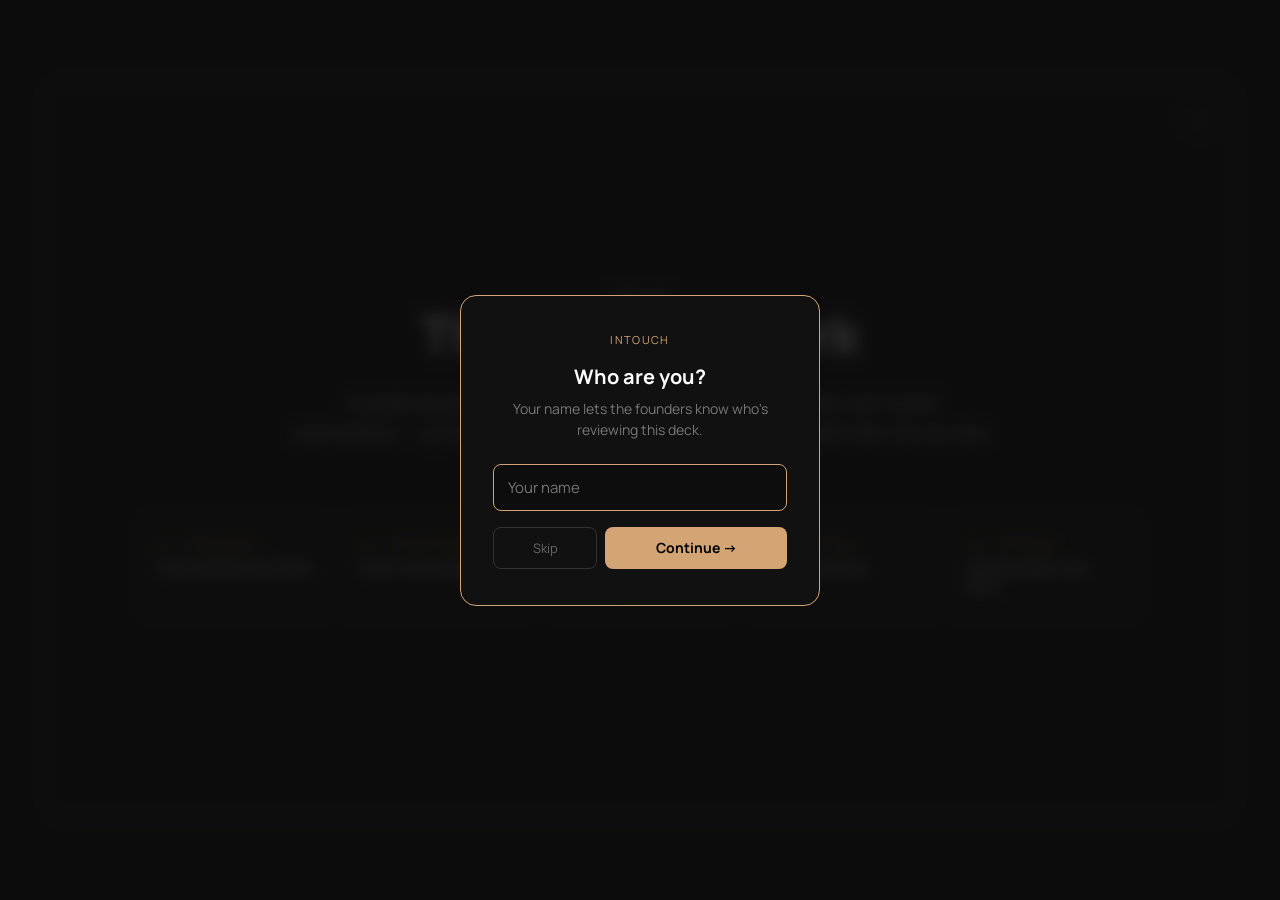
==== index.html @ 61f2061f "Remove local analytics dashboard — Google Sheets is the source of truth https://claude.ai/code/sessi" ====
<!DOCTYPE html>
<html lang="en">
<head>
<meta charset="UTF-8">
<meta name="viewport" content="width=device-width, initial-scale=1.0">
<title>InTouch — Investor Pitch</title>
<link rel="preconnect" href="https://fonts.googleapis.com">
<link rel="preconnect" href="https://fonts.gstatic.com" crossorigin>
<link href="https://fonts.googleapis.com/css2?family=IBM+Plex+Serif:wght@400;500;600&family=Manrope:wght@400;500;600;700;800&display=swap" rel="stylesheet">
<link rel="stylesheet" href="styles.css">
</head>
<body data-slide="index">

<div class="deck">

<div class="slide-hero">
<button class="copy-html-btn" type="button" data-nav-ignore aria-label="Copy deck as HTML">
    <svg viewBox="0 0 24 24" aria-hidden="true" width="16" height="16">
      <rect x="9" y="9" width="11" height="11" rx="2" fill="none" stroke="currentColor" stroke-width="1.5"/>
      <path d="M5 15 L5 5 L15 5" fill="none" stroke="currentColor" stroke-width="1.5" stroke-linecap="round" stroke-linejoin="round"/>
    </svg>
    <span class="copy-html-tooltip">Copy HTML</span>
  </button>
  <div class="brand">InTouch</div>
  <h1 class="tagline">The <span class="gold">trust</span> network</h1>
  <p class="subtitle">A professional network where connections are verified by real-world interactions — by design. Built for the 270 million professionals who run on who they know.</p>

  <nav class="deck-nav">
    <a href="slide-1-updated.html" class="nav-card">
      <div class="nav-label">01 · The market</div>
      <div class="nav-title">The outreach arms race</div>
    </a>
    <a href="slide-2.html" class="nav-card">
      <div class="nav-label">02 · The network</div>
      <div class="nav-title">Trust, not volume</div>
    </a>
    <a href="slide-3.html" class="nav-card">
      <div class="nav-label">03 · The opportunity</div>
      <div class="nav-title">270 million need networking</div>
    </a>
    <a href="slide-4-updated.html" class="nav-card">
      <div class="nav-label">04 · The plan</div>
      <div class="nav-title">Already moving</div>
    </a>
    <a href="slide-5.html" class="nav-card">
      <div class="nav-label">05 · The team</div>
      <div class="nav-title">Two founders, two exits</div>
    </a>
  </nav>

</div>

</div>

<script src="analytics.js"></script>
<script src="nav.js"></script>
<script src="copy-deck.js"></script>
</body>
</html>
---- styles.css ----
:root {
  --black: #0D0D0D;
  --gold: #D4A574;
  --white: #FFFFFF;
  --gray-100: #F5F5F5;
  --gray: #D1D1D1;
  --gray-mid: #999999;
  --gray-dark: #737373;
  --gray-700: #404040;
  --black-soft: #1A1A1A;
  --black-mid: #111111;
  --success: #7BC47F;
  --error: #D4645C;
  --border: rgba(212, 165, 116, 0.25);
  --font-display: 'Manrope', -apple-system, BlinkMacSystemFont, sans-serif;
  --font-body: 'IBM Plex Serif', Georgia, serif;
}

* { box-sizing: border-box; margin: 0; padding: 0; }

body {
  background: var(--black);
  color: var(--white);
  font-family: var(--font-body);
  min-height: 100vh;
  padding: 0;
}

.deck {
  max-width: 1260px;
  width: 100%;
  margin: 0 auto;
  padding: 20px 36px;
  min-height: 100vh;
  display: flex;
  flex-direction: column;
  justify-content: center;
}

.slide {
  background: var(--black-mid);
  border: 1px solid var(--border);
  border-radius: 16px;
  padding: 44px 60px 36px;
  margin-bottom: 0;
  position: relative;
  height: min(738px, calc(100vh - 90px));
  display: flex;
  flex-direction: column;
}

.slide .conclusion {
  margin-top: auto;
}

.slide .sources {
  flex-shrink: 0;
}

.slide-number {
  position: absolute;
  top: 24px;
  right: 32px;
  font-family: var(--font-display);
  font-weight: 600;
  font-size: 12px;
  letter-spacing: 0.12em;
  text-transform: uppercase;
  color: var(--gold);
}

.slide-label {
  font-family: var(--font-display);
  font-weight: 500;
  font-size: 13px;
  letter-spacing: 0.16em;
  text-transform: uppercase;
  color: var(--gold);
  margin-bottom: 10px;
}

.slide-title {
  font-family: var(--font-display);
  font-weight: 800;
  font-size: 42px;
  line-height: 1.1;
  color: var(--white);
  margin-bottom: 10px;
  letter-spacing: -0.02em;
}

.slide-subtitle {
  font-family: var(--font-display);
  font-weight: 500;
  font-size: 16px;
  color: var(--gold);
  margin-bottom: 24px;
  letter-spacing: 0.01em;
}

.bullets {
  list-style: none;
  padding: 0;
  margin: 0 0 24px 0;
}

.bullets li {
  font-family: var(--font-body);
  font-size: 18px;
  line-height: 1.55;
  color: var(--white);
  padding: 14px 0 14px 30px;
  position: relative;
  border-bottom: 1px solid var(--border);
}

.bullets li:last-child {
  border-bottom: none;
}

.bullets li::before {
  content: "";
  position: absolute;
  left: 0;
  top: 24px;
  width: 16px;
  height: 1px;
  background: var(--gold);
}

.bullets li strong {
  color: var(--gold);
  font-weight: 600;
}

.bullets-loop {
  position: relative;
}

.bullets-loop li:not(.loop-back)::after {
  content: "";
  position: absolute;
  left: 4px;
  bottom: -6px;
  width: 8px;
  height: 8px;
  border-right: 1.5px solid var(--gold);
  border-bottom: 1.5px solid var(--gold);
  transform: rotate(45deg);
  opacity: 0.5;
}

.bullets-loop li:nth-last-child(2)::after {
  display: none;
}

.bullets-loop li.loop-back {
  padding-left: 32px;
  padding-top: 8px;
  border-bottom: none;
  color: var(--gray-mid);
  font-style: italic;
  font-family: var(--font-display);
  font-size: 14px;
}

.bullets-loop li.loop-back::before {
  display: none;
}

.loop-label {
  font-style: italic;
  color: var(--gold);
  opacity: 0.7;
}

.chat-loop {
  position: relative;
  margin: 0 0 28px 0;
  padding: 0 8px;
  padding-bottom: 52px;
}

.chat-row {
  display: flex;
  flex-direction: column;
  gap: 5px;
  margin-bottom: 14px;
  max-width: 78%;
}

.chat-row.left {
  margin-right: auto;
  align-items: flex-start;
}

.chat-row.right {
  margin-left: auto;
  align-items: flex-end;
}

.chat-tag {
  font-family: var(--font-display);
  font-weight: 500;
  font-size: 9px;
  letter-spacing: 0.18em;
  text-transform: uppercase;
  color: var(--gray-dark);
  white-space: nowrap;
  padding: 0 4px;
}

.chat-bubble {
  background: var(--black-soft);
  border: 1px solid var(--border);
  border-radius: 14px;
  padding: 14px 18px;
  font-family: var(--font-body);
  font-size: 17px;
  color: var(--white);
  line-height: 1.45;
  width: 100%;
}

.chat-row.left .chat-bubble {
  border-bottom-left-radius: 4px;
}

.chat-row.right .chat-bubble {
  border-bottom-right-radius: 4px;
}

.chat-bubble strong {
  color: var(--gold);
  font-weight: 600;
}

.chat-loop .return-arrow {
  position: absolute;
  left: 0;
  bottom: 0;
  width: 96px;
  height: 56px;
  pointer-events: none;
}

.conclusion {
  border-top: 2px solid var(--gold);
  padding-top: 22px;
  margin-top: 24px;
  font-family: var(--font-display);
  font-weight: 700;
  font-size: 24px;
  line-height: 1.3;
  color: var(--white);
  letter-spacing: -0.01em;
}

.conclusion::before {
  content: "→ ";
  color: var(--gold);
  font-weight: 800;
}

/* Table styles for S2 */
.comparison {
  width: 100%;
  border-collapse: collapse;
  margin: 0 0 20px 0;
}

.comparison thead th {
  text-align: left;
  padding: 14px 18px;
  font-family: var(--font-display);
  font-weight: 600;
  font-size: 13px;
  letter-spacing: 0.12em;
  text-transform: uppercase;
  color: var(--gray-mid);
  border-bottom: 1px solid var(--border);
}

.comparison thead th.intouch {
  color: var(--gold);
  background: rgba(212, 165, 116, 0.04);
}

.comparison tbody td {
  padding: 12px 18px;
  font-family: var(--font-body);
  font-size: 16px;
  line-height: 1.4;
  border-bottom: 1px solid var(--border);
  vertical-align: top;
}

.comparison tbody tr:last-child td {
  border-bottom: none;
}

.comparison .label {
  font-family: var(--font-display);
  font-weight: 600;
  font-size: 13px;
  color: var(--gray-mid);
  letter-spacing: 0.02em;
  width: 26%;
}

.comparison .volume {
  color: var(--gray);
  width: 37%;
}

.comparison .intouch {
  color: var(--white);
  font-weight: 500;
  background: rgba(212, 165, 116, 0.04);
  width: 37%;
}

.comparison .intouch strong {
  color: var(--gold);
  font-weight: 600;
}

/* S4: highlight values */
.stat {
  color: var(--gold);
  font-weight: 600;
  font-family: var(--font-display);
}

/* Title slide */
.slide-hero {
  padding: 64px 56px;
  text-align: center;
  background: var(--black);
  border: 1px solid var(--border);
  border-radius: 16px;
  height: min(738px, calc(100vh - 90px));
  display: flex;
  flex-direction: column;
  justify-content: center;
  position: relative;
}

.slide-hero .wordmark {
  display: flex;
  align-items: center;
  justify-content: center;
  gap: 10px;
  margin-bottom: 18px;
}

.slide-hero .wordmark-text {
  font-family: var(--font-display);
  font-weight: 800;
  font-size: 26px;
  letter-spacing: -0.02em;
  color: var(--white);
}

.slide-hero .gold-rule {
  width: 44px;
  height: 2px;
  background: var(--gold);
  margin: 18px auto 32px;
}

.slide-hero .raise-kicker {
  font-family: var(--font-body);
  font-size: 11px;
  font-weight: 600;
  letter-spacing: 0.12em;
  text-transform: uppercase;
  color: var(--gold);
  margin-top: 40px;
  padding-top: 40px;
  position: relative;
}

.slide-hero .raise-kicker::before {
  content: "";
  display: block;
  width: 44px;
  height: 2px;
  background: var(--gold);
  margin: 0 auto 24px;
  position: absolute;
  top: 0;
  left: 50%;
  transform: translateX(-50%);
}

.slide-hero .tagline {
  font-family: var(--font-display);
  font-weight: 800;
  font-size: 52px;
  line-height: 1.1;
  letter-spacing: -0.02em;
  color: var(--white);
  margin-bottom: 24px;
}

.slide-hero .tagline .gold {
  color: var(--gold);
}

.slide-hero .subtitle {
  font-family: var(--font-body);
  font-style: italic;
  font-size: 21px;
  color: var(--gray);
  line-height: 1.45;
  max-width: 700px;
  margin: 0 auto;
}

/* Section divider in S4 */
.plan-milestone {
  background: rgba(212, 165, 116, 0.06);
  border-left: 2px solid var(--gold);
  padding: 18px 24px;
  margin: 16px 0;
  font-family: var(--font-body);
  font-size: 17px;
  line-height: 1.5;
}

.plan-milestone .stat {
  font-size: 20px;
}

.plan-label {
  font-family: var(--font-display);
  font-weight: 600;
  font-size: 11px;
  letter-spacing: 0.16em;
  text-transform: uppercase;
  color: var(--gold);
  margin-bottom: 10px;
}

.plan-row {
  font-family: var(--font-body);
  font-size: 17px;
  color: var(--white);
  line-height: 1.45;
}

.plan-row + .plan-row {
  margin-top: 4px;
}

.plan-note {
  font-family: var(--font-body);
  font-size: 13px;
  color: var(--gray-mid);
  font-style: italic;
  line-height: 1.4;
  margin-top: 4px;
  padding-left: 92px;
}

.plan-row + .plan-note {
  margin-top: 6px;
}

.plan-key {
  display: inline-block;
  min-width: 84px;
  font-family: var(--font-display);
  font-weight: 600;
  font-size: 11px;
  letter-spacing: 0.14em;
  text-transform: uppercase;
  color: var(--gray-mid);
  margin-right: 8px;
}

.sources {
  margin-top: 16px;
  padding-top: 12px;
  border-top: 1px solid rgba(212, 165, 116, 0.1);
  font-family: var(--font-display);
  font-size: 11px;
  font-weight: 400;
  color: var(--gray-dark);
  letter-spacing: 0.04em;
  text-align: right;
  line-height: 1.5;
}

.spiral {
  position: relative;
  width: 100%;
  height: 500px;
  margin: 0 0 40px 0;
}

.spiral-curve {
  position: absolute;
  top: 0;
  left: 0;
  width: 100%;
  height: 100%;
  z-index: 1;
  pointer-events: none;
}

.spiral-stat {
  position: absolute;
  width: 220px;
  background: var(--black-soft);
  border: 1px solid var(--border);
  border-radius: 8px;
  padding: 14px 16px;
  z-index: 2;
  display: flex;
  gap: 12px;
  align-items: flex-start;
}

.stat-num {
  flex-shrink: 0;
  width: 24px;
  height: 24px;
  border-radius: 50%;
  background: var(--gold);
  color: var(--black);
  font-family: var(--font-display);
  font-weight: 800;
  font-size: 13px;
  display: flex;
  align-items: center;
  justify-content: center;
  margin-top: 2px;
}

.stat-content {
  flex: 1;
  min-width: 0;
}

.node-stat {
  font-family: var(--font-display);
  font-weight: 700;
  font-size: 17px;
  color: var(--white);
  line-height: 1.2;
  margin-bottom: 6px;
}

.node-detail {
  font-family: var(--font-body);
  font-size: 13px;
  color: var(--gray);
  line-height: 1.4;
}

.roadmap {
  margin: 0 0 24px 0;
}

.roadmap-grid {
  display: grid;
  grid-template-columns: 1fr 1fr 1fr;
  gap: 14px;
  margin-bottom: 18px;
}

.roadmap-column {
  padding: 18px 20px;
  border-radius: 8px;
  background: var(--black-soft);
  border: 1px solid var(--border);
}

.roadmap-column.active-column {
  border: 1px solid var(--gold);
  background: rgba(212, 165, 116, 0.04);
}

.roadmap-column.future-column {
  background: var(--black-soft);
  border: 1px dashed rgba(212, 165, 116, 0.4);
}

.column-header {
  font-family: var(--font-display);
  font-weight: 700;
  font-size: 11px;
  letter-spacing: 0.16em;
  text-transform: uppercase;
  color: var(--gold);
  margin-bottom: 16px;
  padding-bottom: 10px;
  border-bottom: 1px solid var(--border);
}

.sub-label {
  font-weight: 400;
  color: var(--gray-mid);
  font-size: 10px;
  letter-spacing: 0.08em;
  margin-left: 8px;
  text-transform: none;
}

.column-item {
  margin-bottom: 14px;
}

.column-item:last-child {
  margin-bottom: 0;
}

.roadmap-rail {
  position: relative;
  display: grid;
  grid-template-columns: 1fr 1fr 1fr;
  gap: 16px;
  margin-top: 4px;
}

.rail-cell {
  position: relative;
  display: flex;
  flex-direction: column;
  align-items: center;
  padding-top: 20px;
}

.rail-cell::before {
  content: "";
  position: absolute;
  top: 9px;
  height: 1.5px;
  background: var(--gold);
}

.rail-cell-past::before {
  left: 50%;
  right: -8px;
  opacity: 0.9;
}

.rail-cell-now::before {
  left: -8px;
  right: 50%;
  opacity: 0.9;
}

.rail-cell-now::after {
  content: "";
  position: absolute;
  top: 9px;
  left: 50%;
  right: -8px;
  height: 0;
  border-top: 1.5px dashed var(--gold);
  opacity: 0.6;
}

.rail-cell-future::before {
  left: -8px;
  right: 50%;
  height: 0;
  border-top: 1.5px dashed var(--gold);
  background: transparent;
  opacity: 0.6;
}

.rail-dot {
  position: absolute;
  top: 4px;
  width: 11px;
  height: 11px;
  border-radius: 50%;
  background: var(--gold);
  z-index: 2;
  box-sizing: content-box;
}

.rail-dot.dot-now {
  width: 14px;
  height: 14px;
  top: 3px;
  box-shadow: 0 0 0 5px rgba(212, 165, 116, 0.2);
}

.rail-dot.dot-future {
  background: var(--black-mid);
  border: 1.5px solid var(--gold);
  width: 9px;
  height: 9px;
  top: 5px;
}

.rail-label {
  font-family: var(--font-display);
  font-weight: 500;
  font-size: 11px;
  letter-spacing: 0.12em;
  text-transform: uppercase;
  color: var(--gray-dark);
  text-align: center;
  margin-top: 6px;
}

.rail-label-now {
  color: var(--gold);
  font-weight: 700;
}

.rail-mark {
  display: block;
  font-size: 11px;
  letter-spacing: 0.08em;
  color: var(--gray-mid);
  font-weight: 400;
  text-transform: none;
  margin-top: 2px;
}

.item-title {
  font-family: var(--font-display);
  font-weight: 600;
  font-size: 15px;
  color: var(--white);
  line-height: 1.25;
  margin-bottom: 4px;
}

.item-detail {
  font-family: var(--font-body);
  font-size: 13px;
  color: var(--gray);
  line-height: 1.4;
}

.founders {
  display: grid;
  grid-template-columns: 1fr 1fr;
  gap: 14px;
  margin-bottom: 28px;
}

.founder-card {
  background: var(--black-soft);
  border: 1px solid var(--border);
  border-radius: 8px;
  padding: 18px 22px;
}

.founder-name {
  font-family: var(--font-display);
  font-weight: 700;
  font-size: 18px;
  color: var(--white);
  margin-bottom: 2px;
}

.founder-role {
  font-family: var(--font-display);
  font-weight: 500;
  font-size: 12px;
  color: var(--gold);
  letter-spacing: 0.06em;
  margin-bottom: 12px;
}

.founder-bio {
  display: flex;
  flex-direction: column;
  gap: 6px;
}

.founder-bullet {
  font-family: var(--font-body);
  font-size: 14px;
  color: var(--gray);
  line-height: 1.4;
  padding-left: 14px;
  position: relative;
}

.founder-bullet::before {
  content: "";
  position: absolute;
  left: 0;
  top: 8px;
  width: 6px;
  height: 1px;
  background: var(--gold);
}

.journey-timeline {
  position: relative;
  padding: 0;
  margin: 20px 0 28px;
}

.timeline-row {
  display: grid;
  grid-template-columns: repeat(5, 1fr);
  gap: 0;
}

.timeline-slot {
  text-align: center;
  padding: 0 8px;
}

.timeline-above {
  align-items: end;
  min-height: 72px;
}

.timeline-above .timeline-slot {
  padding-bottom: 18px;
  align-self: end;
}

.timeline-below {
  align-items: start;
  min-height: 72px;
}

.timeline-below .timeline-slot {
  padding-top: 18px;
  align-self: start;
}

.timeline-axis {
  position: relative;
  display: grid;
  grid-template-columns: repeat(5, 1fr);
  height: 22px;
  align-items: center;
}

.axis-slot {
  display: flex;
  justify-content: center;
  align-items: center;
  position: relative;
  z-index: 1;
}

.axis-line-past,
.axis-line-future {
  position: absolute;
  top: 50%;
  height: 1px;
  transform: translateY(-50%);
}

.axis-line-past {
  left: 10%;
  width: 60%;
  background: var(--gold);
  opacity: 0.6;
}

.axis-line-future {
  left: 70%;
  width: 20%;
  background-image: linear-gradient(to right, var(--gold) 50%, transparent 50%);
  background-size: 6px 1px;
  background-repeat: repeat-x;
  opacity: 0.6;
}

.stop-dot {
  width: 10px;
  height: 10px;
  border-radius: 50%;
  background: var(--gold);
  border: 2px solid var(--black-mid);
  box-sizing: content-box;
}

.stop-dot.dot-now {
  width: 16px;
  height: 16px;
  box-shadow: 0 0 0 5px rgba(212, 165, 116, 0.2);
}

.stop-dot.dot-future {
  background: var(--black-mid);
  border: 1.5px solid var(--gold);
}

.stop-label {
  font-family: var(--font-display);
  font-weight: 600;
  font-size: 13px;
  letter-spacing: 0.1em;
  text-transform: uppercase;
  color: var(--gray-dark);
  margin-bottom: 6px;
}

.stop-label-now {
  color: var(--gold);
  font-weight: 700;
}

.stop-text {
  font-family: var(--font-body);
  font-size: 15px;
  color: var(--gray);
  line-height: 1.4;
}

.stop-text-now {
  color: var(--white);
  font-weight: 500;
  font-family: var(--font-display);
  font-size: 15px;
}

.future-slot .stop-text {
  color: var(--gray-mid);
  font-style: italic;
}

.future-slot .stop-label {
  color: var(--gray-mid);
}

.stop-stat {
  font-family: var(--font-display);
  font-weight: 600;
  font-size: 15px;
  color: var(--white);
  line-height: 1.3;
  margin-top: 6px;
}

.future-slot .stop-stat {
  color: var(--gray);
  font-style: normal;
}

.stop-stat:first-child {
  margin-top: 0;
}

.stop-fine {
  font-family: var(--font-body);
  font-size: 12px;
  color: var(--gray-mid);
  line-height: 1.35;
  margin-top: 2px;
  font-style: italic;
  font-weight: 400;
}

.future-slot .stop-fine {
  color: var(--gray-dark);
}

.deck-nav {
  display: grid;
  grid-template-columns: repeat(5, 1fr);
  gap: 12px;
  margin-top: 40px;
  max-width: 1000px;
  margin-left: auto;
  margin-right: auto;
}

.nav-card {
  display: block;
  padding: 18px 16px;
  background: var(--black-mid);
  border: 1px solid var(--border);
  border-radius: 8px;
  text-decoration: none;
  transition: border-color 0.15s ease, background 0.15s ease;
  text-align: left;
}

.nav-card:hover {
  border-color: var(--gold);
  background: var(--black-soft);
}

.nav-label {
  font-family: var(--font-display);
  font-weight: 600;
  font-size: 11px;
  letter-spacing: 0.14em;
  text-transform: uppercase;
  color: var(--gold);
  margin-bottom: 7px;
}

.nav-title {
  font-family: var(--font-display);
  font-weight: 600;
  font-size: 14px;
  line-height: 1.3;
  color: var(--white);
  letter-spacing: -0.01em;
}

.archive-links {
  margin-top: 24px;
  font-family: var(--font-display);
  font-weight: 500;
  font-size: 11px;
  letter-spacing: 0.08em;
  color: var(--gray-dark);
  text-align: center;
}

.archive-links a {
  color: var(--gray-mid);
  text-decoration: none;
  margin: 0 6px;
  transition: color 0.15s ease;
}

.archive-links a:hover {
  color: var(--gold);
}

.archive-links span {
  color: var(--gray-dark);
  opacity: 0.5;
}

/* Version ribbon for comparison slides — sits out of the slide frame, same scale as back-link */
.version-ribbon {
  font-family: var(--font-display);
  font-weight: 500;
  font-size: 11px;
  letter-spacing: 0.08em;
}

.version-ribbon.existing {
  color: var(--gray-mid);
}

.version-ribbon.updated {
  color: var(--gold);
}

/* S5: team slide */
.team-grid {
  display: grid;
  grid-template-columns: 1fr 1fr;
  gap: 20px;
  margin-bottom: 8px;
}

.team-card {
  background: var(--black-soft);
  border: 1px solid var(--border);
  border-radius: 8px;
  padding: 28px;
}

.team-photo {
  width: 80px;
  height: 80px;
  border-radius: 50%;
  object-fit: cover;
  border: 2px solid var(--gold);
  margin-bottom: 16px;
  display: block;
  filter: grayscale(100%);
}

.team-name {
  font-family: var(--font-display);
  font-weight: 700;
  font-size: 20px;
  color: var(--white);
  margin-bottom: 2px;
}

.team-role {
  font-family: var(--font-display);
  font-weight: 500;
  font-size: 12px;
  color: var(--gold);
  letter-spacing: 0.06em;
  margin-bottom: 16px;
}

.team-bullets {
  display: flex;
  flex-direction: column;
  gap: 6px;
}

.team-bullet {
  font-family: var(--font-body);
  font-size: 14px;
  color: var(--gray);
  line-height: 1.4;
  padding-left: 14px;
  position: relative;
}

.team-bullet::before {
  content: "";
  position: absolute;
  left: 0;
  top: 9px;
  width: 6px;
  height: 1px;
  background: var(--gold);
}

/* Edge navigation arrows */
.nav-arrow {
  position: fixed;
  top: 0;
  bottom: 0;
  width: 72px;
  background: transparent;
  border: none;
  padding: 0;
  margin: 0;
  cursor: pointer;
  display: flex;
  align-items: center;
  justify-content: center;
  color: var(--gold);
  z-index: 100;
  transition: background 0.2s ease;
  -webkit-tap-highlight-color: transparent;
}

.nav-arrow-left { left: 0; justify-content: flex-start; padding-left: 12px; }
.nav-arrow-right { right: 0; justify-content: flex-end; padding-right: 12px; }

.nav-arrow svg {
  width: 26px;
  height: 26px;
  opacity: 0;
  transform: translateX(0);
  transition: opacity 0.2s ease, transform 0.2s ease;
}

.nav-arrow-left:hover {
  background: linear-gradient(to right, rgba(212, 165, 116, 0.08), transparent);
}

.nav-arrow-right:hover {
  background: linear-gradient(to left, rgba(212, 165, 116, 0.08), transparent);
}

.nav-arrow:hover svg { opacity: 0.75; }
.nav-arrow-left:hover svg { transform: translateX(-2px); }
.nav-arrow-right:hover svg { transform: translateX(2px); }

.nav-arrow-disabled { cursor: default; }
.nav-arrow-disabled:hover { background: transparent; }
.nav-arrow-disabled:hover svg { opacity: 0.15; transform: none; }

@media (max-width: 768px) {
  .nav-arrow { width: 44px; }
  .nav-arrow svg { width: 20px; height: 20px; }
}

/* Top bar sitting outside the slide frame, holds back-link + version ribbon */
.slide-topbar {
  display: flex;
  justify-content: space-between;
  align-items: baseline;
  margin-bottom: 14px;
}

.slide-topbar .back-link {
  margin-bottom: 0;
}

/* Back link on individual slide pages */
.back-link {
  display: inline-block;
  font-family: var(--font-display);
  font-weight: 500;
  font-size: 11px;
  letter-spacing: 0.08em;
  color: var(--gray-mid);
  text-decoration: none;
  margin-bottom: 14px;
  transition: color 0.15s ease;
}

.back-link:hover {
  color: var(--gold);
}

.back-link::before {
  content: "← ";
  color: var(--gold);
}

@media (max-width: 768px) {
  body { overflow: auto; display: block; }
  .deck {
    padding: 16px 12px;
    min-height: 0;
    display: block;
  }
  .slide { padding: 28px 20px 20px; height: auto; }
  .slide-title { font-size: 28px; }
  .slide-hero { padding: 40px 20px; height: auto; }
  .slide-hero .tagline { font-size: 32px; }
  .conclusion { font-size: 17px; }
  .bullets li { font-size: 15px; }
  .comparison .label, .comparison .volume, .comparison .intouch { width: auto; }
  .comparison tbody td { font-size: 15px; padding: 14px 12px; }

  .chat-row {
    max-width: 92%;
    gap: 4px;
  }
  .chat-tag {
    font-size: 9px;
  }
  .chat-bubble {
    font-size: 15px;
    padding: 12px 16px;
  }
  .chat-loop .return-arrow {
    width: 80px;
    height: 48px;
  }

  .spiral {
    height: 560px;
  }
  .spiral-stat {
    width: 46% !important;
    padding: 10px 12px;
  }
  .stat-num {
    width: 20px;
    height: 20px;
    font-size: 11px;
  }
  .spiral-stat .node-stat { font-size: 13px; }
  .spiral-stat .node-detail { font-size: 11px; line-height: 1.3; }

  .roadmap-grid {
    grid-template-columns: 1fr;
    gap: 12px;
    position: relative;
    padding-left: 28px;
    margin-bottom: 12px;
  }
  .roadmap-grid::before {
    content: "";
    position: absolute;
    top: 20px;
    bottom: 20px;
    left: 8px;
    width: 1.5px;
    background: var(--gold);
  }
  .roadmap-column {
    position: relative;
  }
  .roadmap-column::before {
    content: "";
    position: absolute;
    left: -24px;
    top: 24px;
    width: 11px;
    height: 11px;
    border-radius: 50%;
    background: var(--gold);
    border: 3px solid var(--black-mid);
    box-sizing: content-box;
  }
  .roadmap-column.active-column::before {
    width: 14px;
    height: 14px;
    left: -25px;
    box-shadow: 0 0 0 4px rgba(212, 165, 116, 0.2);
  }
  .roadmap-column.future-column::before {
    background: var(--black-mid);
    border: 1.5px solid var(--gold);
  }

  .roadmap-rail { display: none; }

  .founders {
    grid-template-columns: 1fr;
    gap: 12px;
  }

  .timeline-slot { padding: 0 8px; }
  .stop-text { font-size: 13px; }
  .stop-label { font-size: 11px; }
  .stop-stat { font-size: 13px; }
  .stop-fine { font-size: 11px; }

  .team-grid {
    grid-template-columns: 1fr;
    gap: 14px;
  }

  .deck-nav {
    grid-template-columns: repeat(2, 1fr);
    gap: 10px;
  }
  .nav-card { padding: 16px 14px; }
  .nav-title { font-size: 14px; }
}

/* Copy-HTML button (agent-readable export) */
.copy-html-btn {
  position: absolute;
  top: 20px;
  right: 20px;
  display: inline-flex;
  align-items: center;
  justify-content: center;
  width: 32px;
  height: 32px;
  padding: 0;
  background: transparent;
  border: 1px solid var(--border);
  border-radius: 8px;
  color: var(--gray-mid);
  cursor: pointer;
  transition: color 0.15s ease, border-color 0.15s ease, background 0.15s ease;
  z-index: 5;
}

.copy-html-btn:hover {
  color: var(--gold);
  border-color: var(--gold);
  background: rgba(212, 165, 116, 0.08);
}

.copy-html-btn svg {
  display: block;
}

.copy-html-btn-ok {
  color: var(--success);
  border-color: var(--success);
}

.copy-html-btn-err {
  color: var(--error);
  border-color: var(--error);
}

.copy-html-tooltip {
  position: absolute;
  top: 50%;
  right: calc(100% + 8px);
  transform: translateY(-50%);
  font-family: var(--font-display);
  font-weight: 500;
  font-size: 11px;
  letter-spacing: 0.06em;
  white-space: nowrap;
  color: var(--white);
  background: var(--black-soft);
  border: 1px solid var(--border);
  padding: 5px 9px;
  border-radius: 6px;
  opacity: 0;
  pointer-events: none;
  transition: opacity 0.12s ease;
}

.copy-html-btn:hover .copy-html-tooltip,
.copy-html-btn:focus-visible .copy-html-tooltip,
.copy-html-btn-ok .copy-html-tooltip,
.copy-html-btn-err .copy-html-tooltip {
  opacity: 1;
}
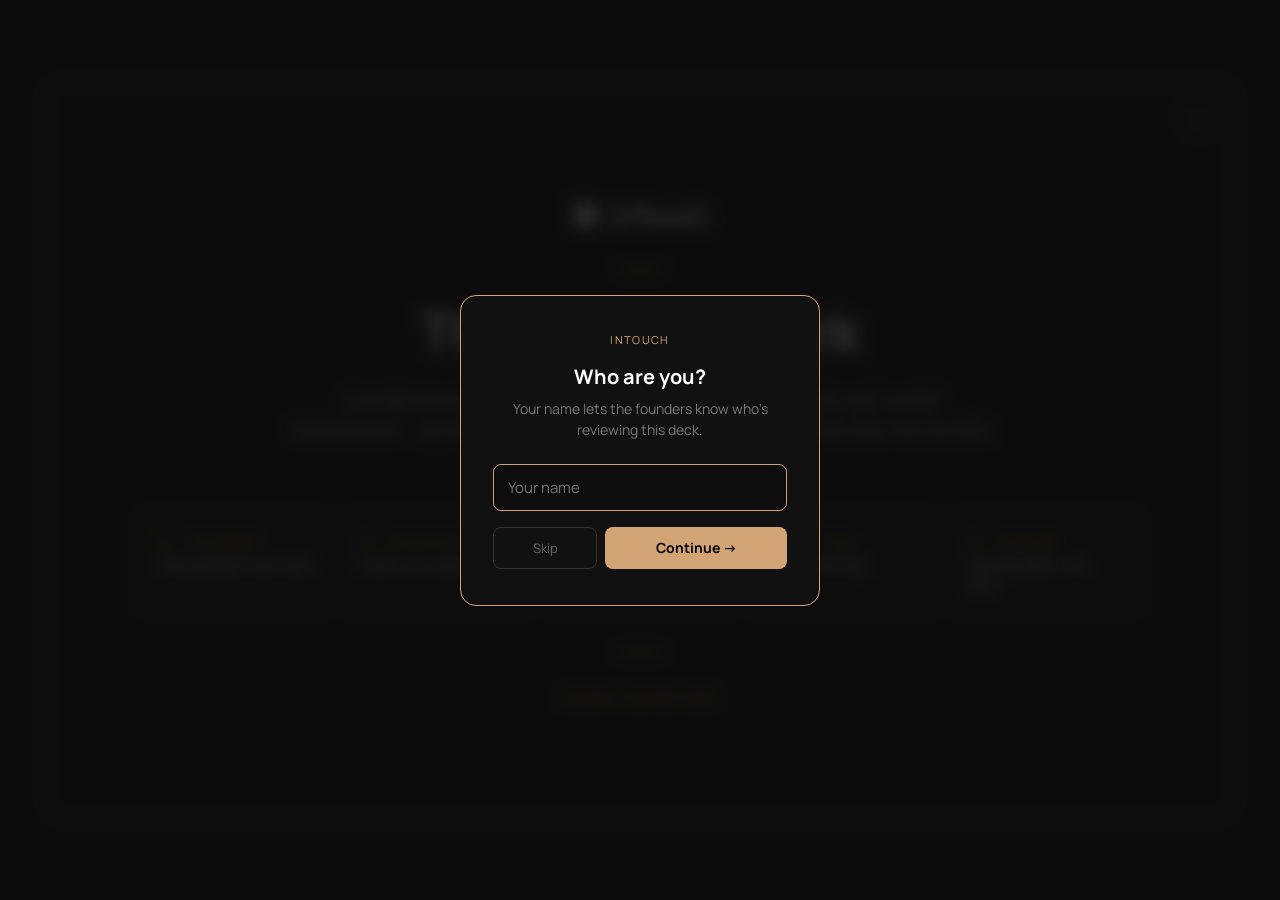
==== commit 3297d22b: "Merge pull request #20 from ynizan/claude/analytics-claude-webhook-HtMJh Add pitch analytics trackin" ====
--- a/index.html
+++ b/index.html
@@ -7,6 +7,7 @@
 <link rel="preconnect" href="https://fonts.googleapis.com">
 <link rel="preconnect" href="https://fonts.gstatic.com" crossorigin>
 <link href="https://fonts.googleapis.com/css2?family=IBM+Plex+Serif:wght@400;500;600&family=Manrope:wght@400;500;600;700;800&display=swap" rel="stylesheet">
+<link rel="icon" type="image/svg+xml" href="favicon.svg">
 <link rel="stylesheet" href="styles.css">
 </head>
 <body data-slide="index">
@@ -21,7 +22,14 @@
     </svg>
     <span class="copy-html-tooltip">Copy HTML</span>
   </button>
-  <div class="brand">InTouch</div>
+  <div class="wordmark">
+    <svg width="28" height="28" viewBox="0 0 48 48" fill="none" xmlns="http://www.w3.org/2000/svg">
+      <rect x="4" y="4" width="40" height="40" rx="8" fill="#FFFFFF"></rect>
+      <path d="M22 14L28 11V37H22V18L18 20V14H22Z" fill="#0D0D0D"></path>
+    </svg>
+    <span class="wordmark-text">InTouch</span>
+  </div>
+  <div class="gold-rule"></div>
   <h1 class="tagline">The <span class="gold">trust</span> network</h1>
   <p class="subtitle">A professional network where connections are verified by real-world interactions — by design. Built for the 270 million professionals who run on who they know.</p>
 
@@ -48,11 +56,13 @@
     </a>
   </nav>
 
+  <div class="raise-kicker">Raising $1M Pre-Seed</div>
+
 </div>
 
 </div>
 
-<script src="analytics.js"></script>
+
 <script src="nav.js"></script>
 <script src="copy-deck.js"></script>
 </body>
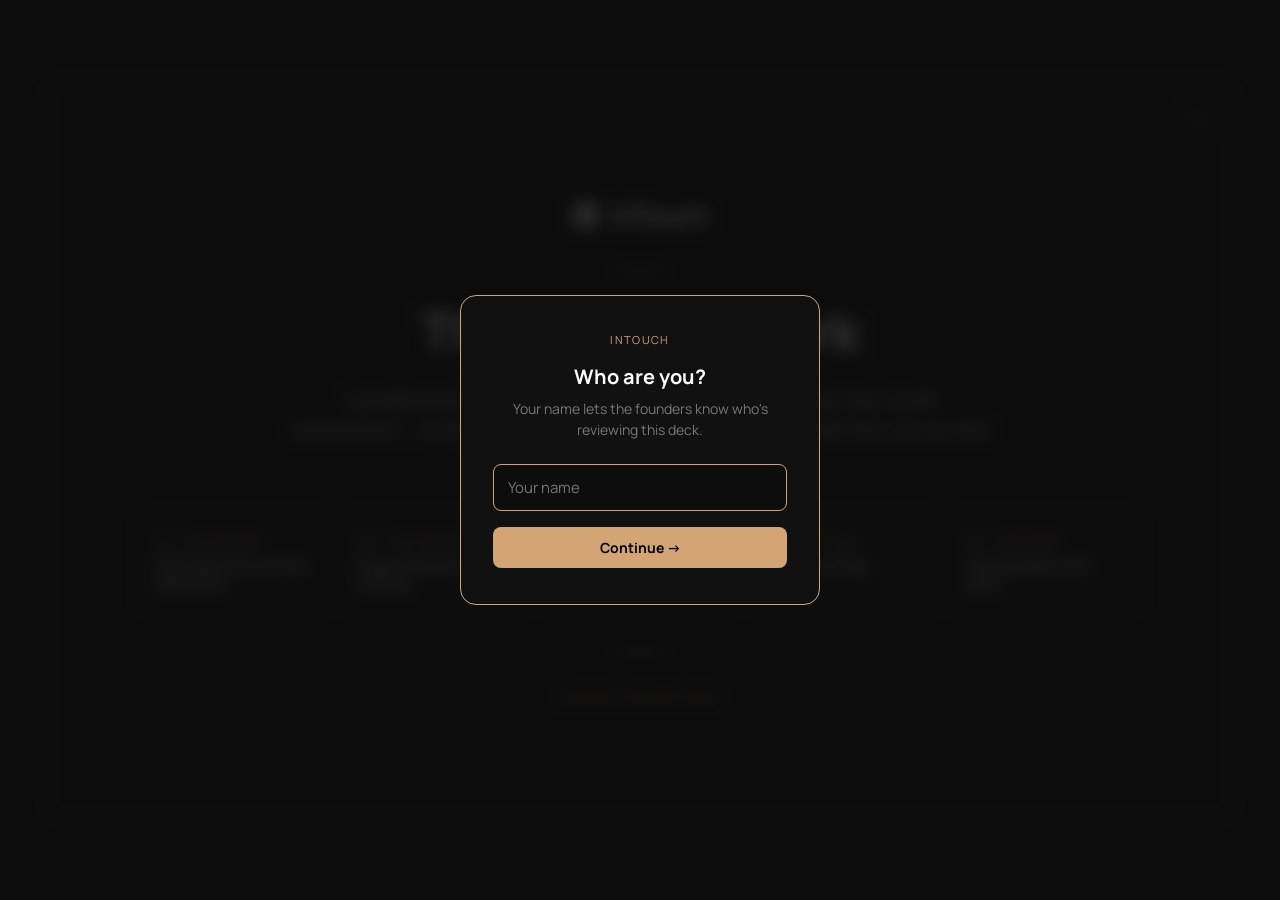
==== commit dae595e2: "Restructure deck: lead with 270M, add channels table, shift LinkedIn to S3 New narrative arc:   S1 (" ====
--- a/index.html
+++ b/index.html
@@ -36,15 +36,15 @@
   <nav class="deck-nav">
     <a href="slide-1-updated.html" class="nav-card">
       <div class="nav-label">01 · The market</div>
-      <div class="nav-title">The outreach arms race</div>
+      <div class="nav-title">270 million run on who they know</div>
     </a>
     <a href="slide-2.html" class="nav-card">
-      <div class="nav-label">02 · The network</div>
-      <div class="nav-title">Trust, not volume</div>
+      <div class="nav-label">02 · The problem</div>
+      <div class="nav-title">Every channel is closing</div>
     </a>
     <a href="slide-3.html" class="nav-card">
-      <div class="nav-label">03 · The opportunity</div>
-      <div class="nav-title">270 million need networking</div>
+      <div class="nav-label">03 · The network</div>
+      <div class="nav-title">Trust, not volume</div>
     </a>
     <a href="slide-4-updated.html" class="nav-card">
       <div class="nav-label">04 · The plan</div>
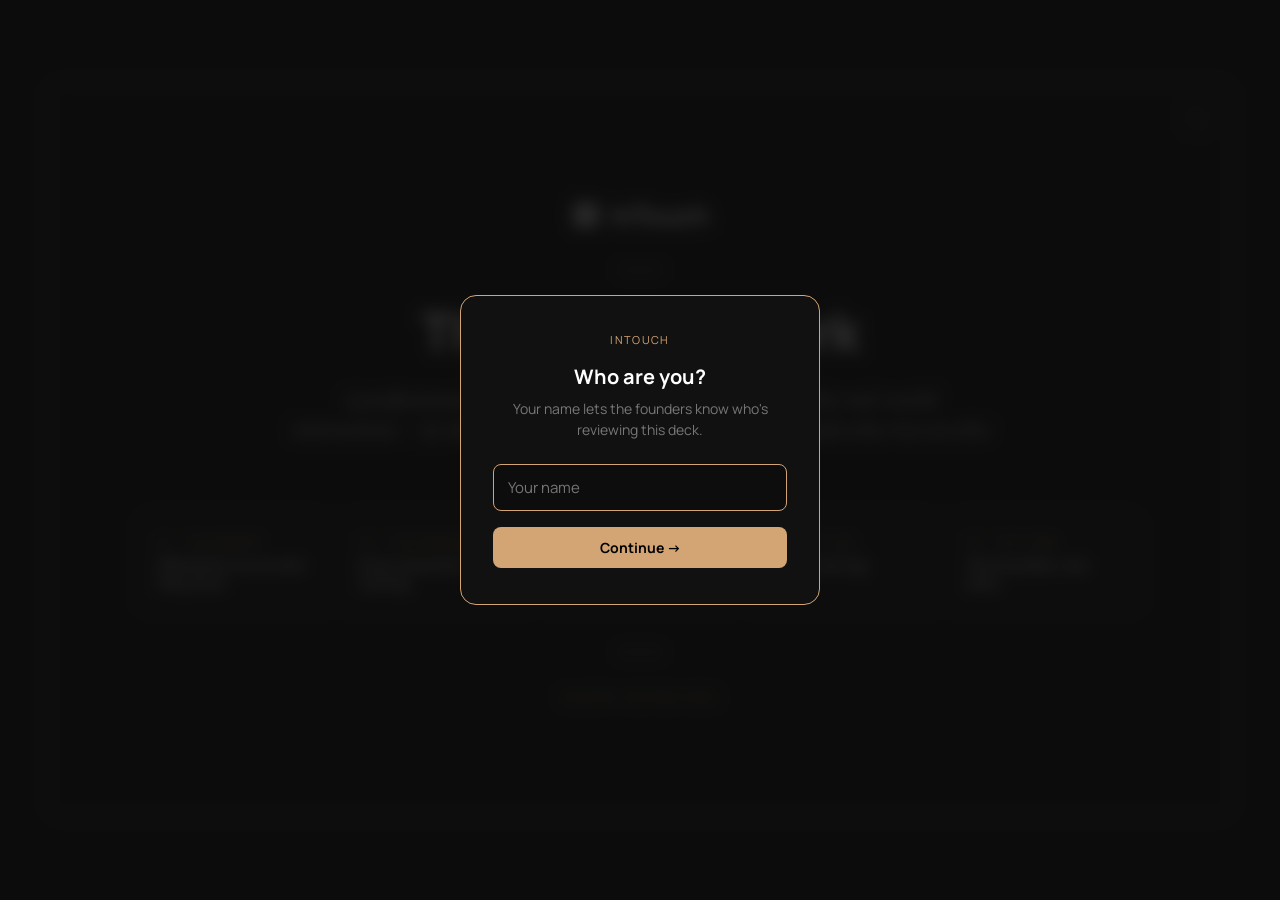
==== commit 4a7b6d14: "S1: 338M TAM table, The Networkers label; remove title line breaks - S1 label: "The market" → "The N" ====
--- a/index.html
+++ b/index.html
@@ -31,12 +31,12 @@
   </div>
   <div class="gold-rule"></div>
   <h1 class="tagline">The <span class="gold">trust</span> network</h1>
-  <p class="subtitle">A professional network where connections are verified by real-world interactions — by design. Built for the 270 million professionals who run on who they know.</p>
+  <p class="subtitle">A professional network where connections are verified by real-world interactions — by design. Built for the 338 million professionals who run on who they know.</p>
 
   <nav class="deck-nav">
     <a href="slide-1-updated.html" class="nav-card">
       <div class="nav-label">01 · The market</div>
-      <div class="nav-title">270 million run on who they know</div>
+      <div class="nav-title">338 million run on who they know</div>
     </a>
     <a href="slide-2.html" class="nav-card">
       <div class="nav-label">02 · The problem</div>
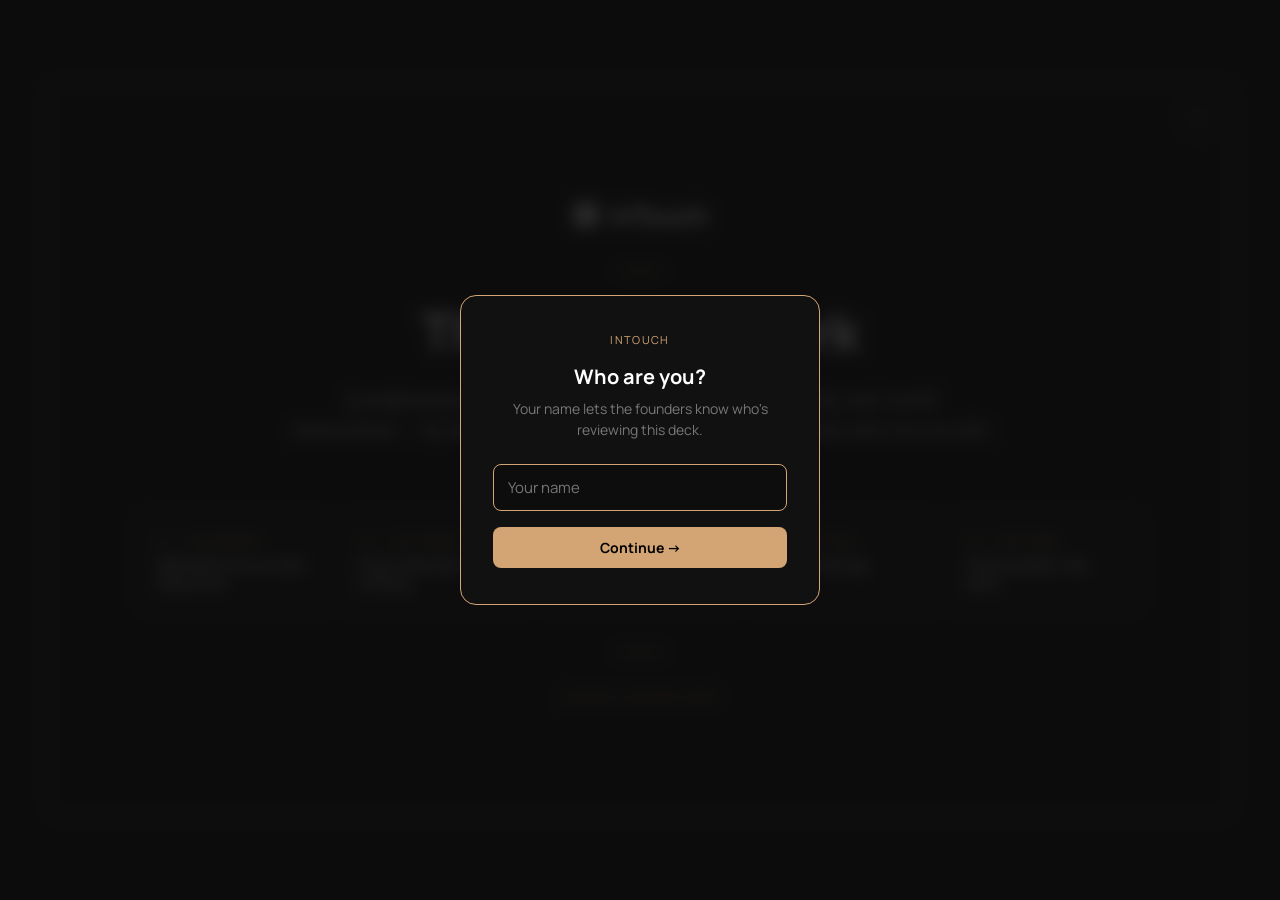
==== commit ea6e8829: "S2: label → The trend; add 82% referrals bullet above channel table Co-Authored-By: Claude Opus 4.7 " ====
--- a/index.html
+++ b/index.html
@@ -39,7 +39,7 @@
       <div class="nav-title">338 million run on who they know</div>
     </a>
     <a href="slide-2.html" class="nav-card">
-      <div class="nav-label">02 · The problem</div>
+      <div class="nav-label">02 · The trend</div>
       <div class="nav-title">Every channel is closing</div>
     </a>
     <a href="slide-3.html" class="nav-card">
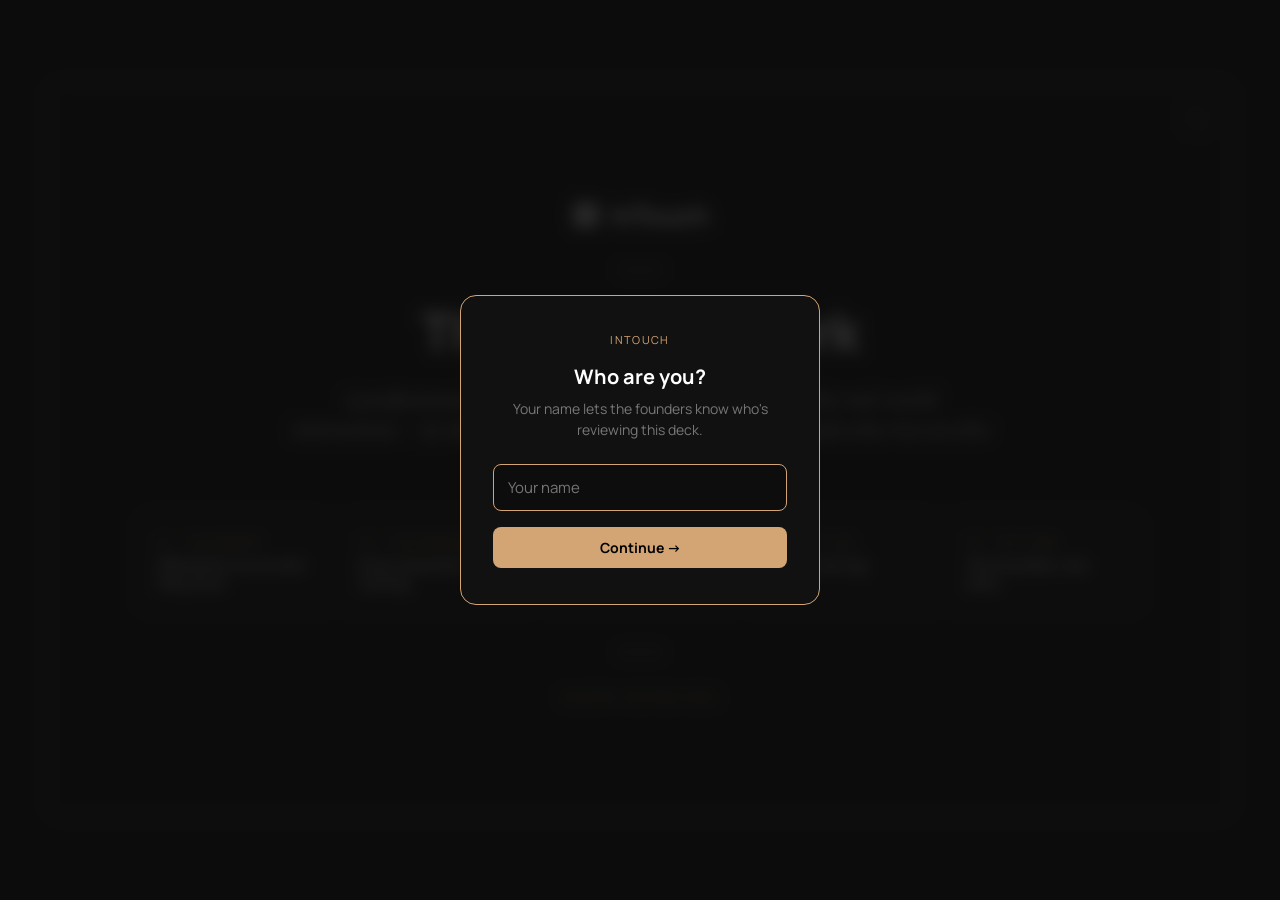
==== commit cc3d99ad: "Revert "S2: label → The trend; add 82% referrals bullet above channel table" This reverts commit ea6" ====
--- a/index.html
+++ b/index.html
@@ -39,7 +39,7 @@
       <div class="nav-title">338 million run on who they know</div>
     </a>
     <a href="slide-2.html" class="nav-card">
-      <div class="nav-label">02 · The trend</div>
+      <div class="nav-label">02 · The problem</div>
       <div class="nav-title">Every channel is closing</div>
     </a>
     <a href="slide-3.html" class="nav-card">
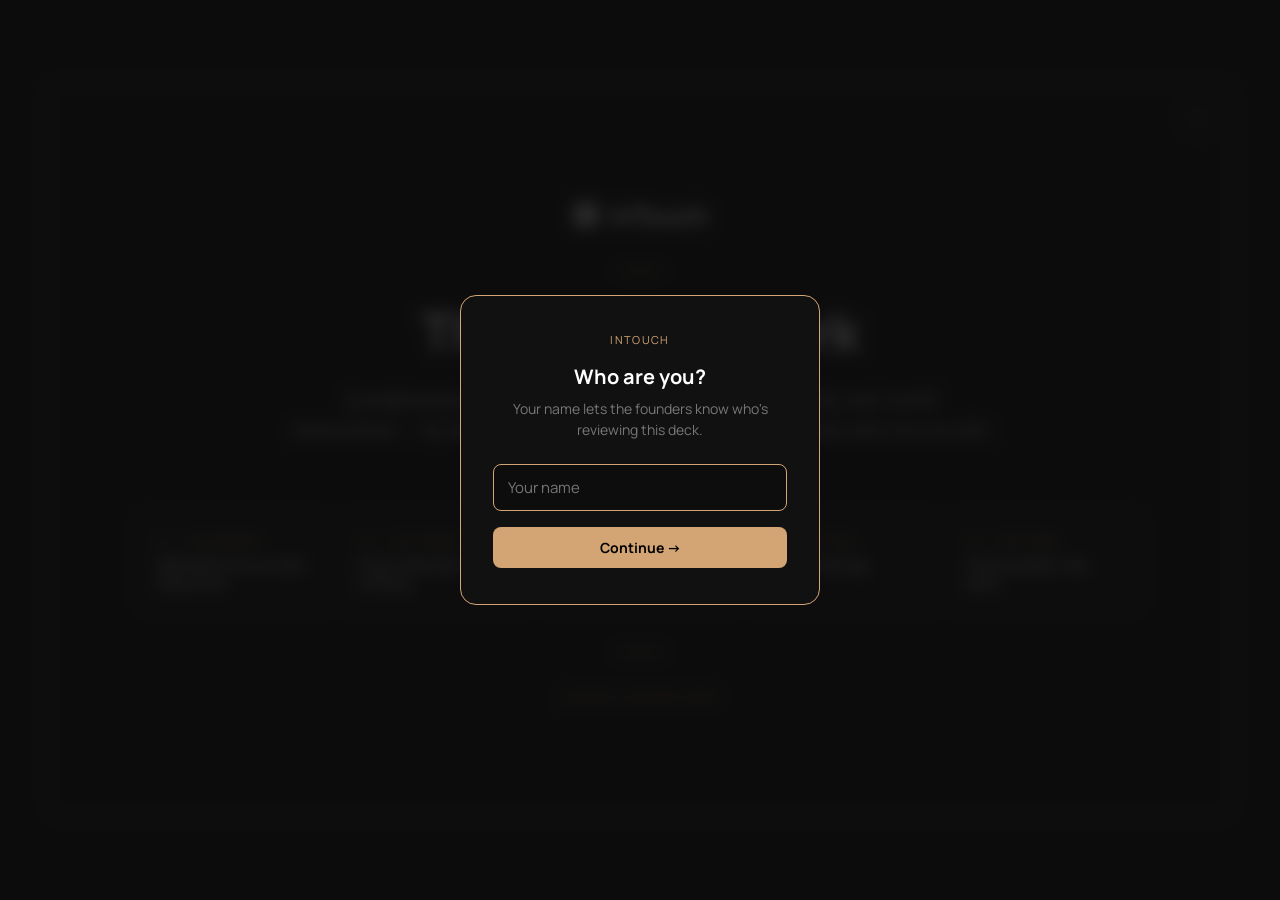
==== commit ac652791: "S2: label → The trend; style AI flooding line as bullet Co-Authored-By: Claude Opus 4.7 (1M context)" ====
--- a/index.html
+++ b/index.html
@@ -39,7 +39,7 @@
       <div class="nav-title">338 million run on who they know</div>
     </a>
     <a href="slide-2.html" class="nav-card">
-      <div class="nav-label">02 · The problem</div>
+      <div class="nav-label">02 · The trend</div>
       <div class="nav-title">Every channel is closing</div>
     </a>
     <a href="slide-3.html" class="nav-card">
